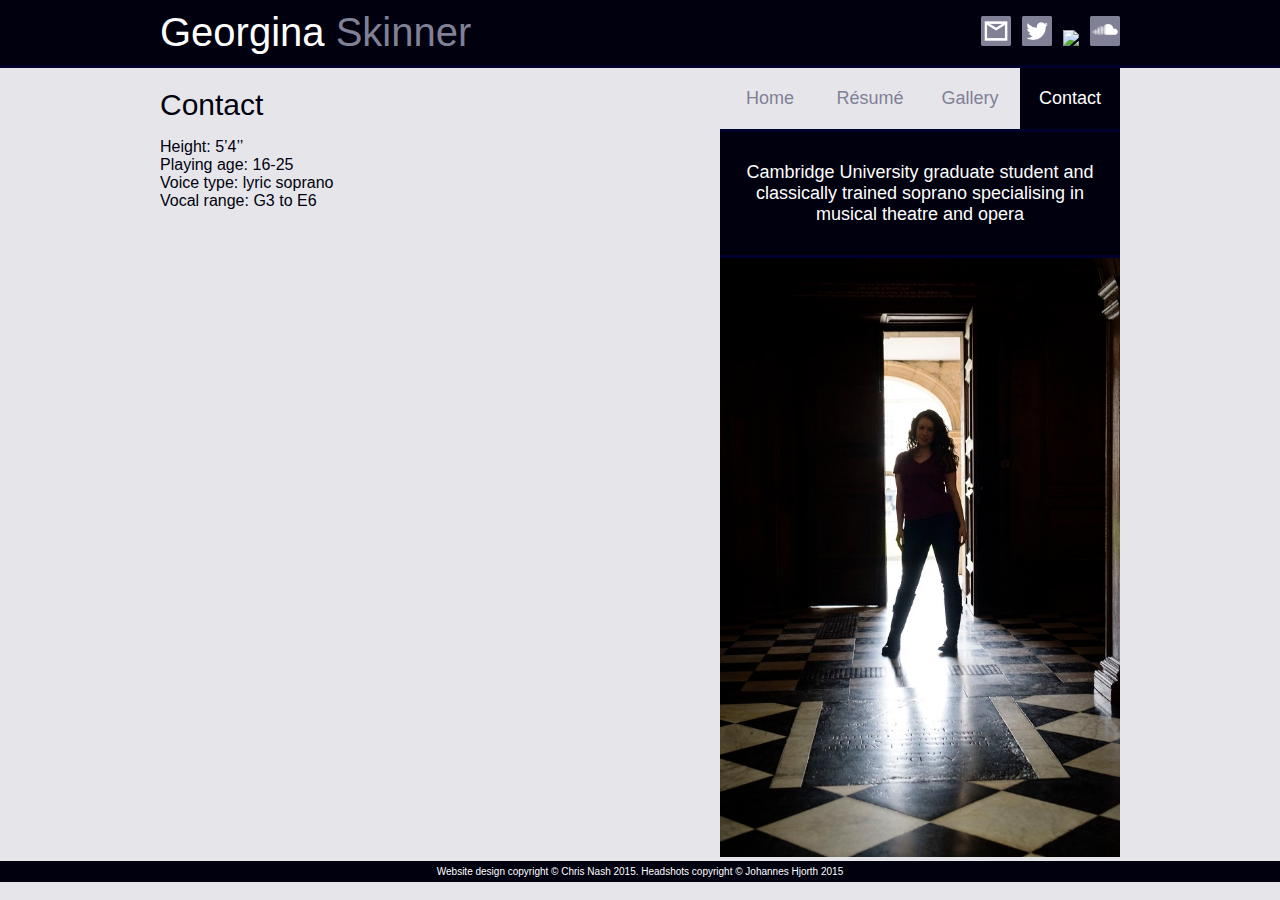
==== contact.html @ e7658b2e "First upload" ====
<!DOCTYPE html>
<html lang="en">
  <head>
    <meta charset="utf-8">
    <meta name="generator" content="CoffeeCup HTML Editor (www.coffeecup.com)">
    <meta name="dcterms.created" content="Mon, 25 May 2015 18:33:30 GMT">
    <meta name="description" content="">
    <meta name="keywords" content="">
    <title></title>
    
    <!--[if IE]>
    <script src="http://html5shim.googlecode.com/svn/trunk/html5.js"></script>
    <![endif]-->
	
	<link rel="stylesheet" type="text/css" href="css/defaultstyle.css">
 
  </head>
  
  <body>

  <header>
   <div class="contentblock">
<h1>
<span style="color:white">Georgina</span> Skinner
<span style="float:right">
<a href="mailto:georginaroseskinner@gmail.com" target="_blank"><img src="headerphotos/EmailButton.png" width="30px"></a>
<a href="https://twitter.com/GeorginaRose" target="_blank"><img src="headerphotos/TwitterButton.png" width="30px"></a>
<a href="https://www.youtube.com/channel/UCKYb1re9k1LN1TkIpfsGwiA" target="_blank"><img src="headerphotos/YouTubeButton.png" width="30px"></a>
<a href="https://soundcloud.com/georginaskinner" target="_blank"><img src="headerphotos/SoundcloudButton.png" width="30px"></a>
</span>
</h1>
</div>
</header>

<hr>

<div class="contentblock">
<ul class="navigation">
<li class="highlight"><a href="contact.html">Contact</a></li>
<li><a href="gallery.html">Gallery</a></li>
<li><a href="resume.html">Résumé</a></li>
<li><a href="index.html">Home</a></li>
</ul>

<section>

<div class="leftwords">
<h2>Contact</h2>
<p>
Height: 5’4’’<br>
Playing age: 16-25 <br>
Voice type: lyric soprano <br>
Vocal range: G3 to E6 <br>
</p>

</div>
</section>

<div class="taglinecontainer">
<hr>
<div class="tagline">
Cambridge University graduate student and classically trained soprano specialising in musical theatre and opera
</div>
<hr>
</div>

<div class="headshot">
<img src="chapel.jpg" width="400px">
</div>

</div>

<footer>
Website design copyright © Chris Nash 2015. Headshots copyright © Johannes Hjorth 2015
</footer>
  
  </body>
  
</html>
---- css/defaultstyle.css ----
/* Default CSS */
/* Generated by the CoffeeCup HTML Editor - www.coffeecup.com */

/* General body */
body{
  margin-left:auto;
  margin-right:auto;
  margin-top:0;
  margin-bottom:0;
  font-family: Tahoma, Helvetica;
  background-color:#E6E6EA;
 }
div.contentblock{
  width:960px;
  margin-left: auto;
  margin-right: auto;
  }
hr{
  margin:0;
  height:3px;
  border:0;
  background-color:#00002E;
  }
  
/* Header */
header {
    background-color:#00000E;
    color:#808096;
    text-align:left;
    margin:0px;
    padding-top:10px;
    padding-bottom:10px;
}
h1 {
    font-weight: normal;
    margin:0;
    font-size: 40px;
    }
    
/* Navigation bar */
nav.homenav {
    background-color:#00000E;
    height:470px;
    width:960px;
    float:top;
    padding:0px;
    margin:0px;
    position:relative;
}
ul.navigation{
    list-style:none;
    margin-left:0px;
    margin-top:0px;
    margin-bottom:0px;
    margin-right:0px;
    position:relative;
    z-index:1;
    }
ul.navigation li{
    background:transparent;
    margin-left:0px;
    display:block;
    width:100px;
    padding-bottom:20px;
    padding-top:20px;
    text-align:center;
    float:right;
    }
ul.navigation li a{
    color:#808096;
    text-decoration:none;
    font-size: 18px;
    }
ul.navigation li.highlight{
   background:#00000E;
   }
ul.navigation li.highlight a{
   color:white;
   cursor:default;
   }
div.taglinecontainer {
   float:right;
   clear:right;
   width:400px;
   background-color:#00000E;
   color:white;
   padding:0px 0px;
   position:relative;
   z-index:1;
 }
div.tagline {
   text-align:center;
   color:white;
   padding:30px 10px;
   font-size: 18px;
 }
 
 /* Image slideshow */
.cb-slideshow{
   list-style:none;
   margin-left:0px;
    margin-top:0px;
    margin-bottom:0px;
    margin-right:0px;
 },
.cb-slideshow:after { 
    width: 960px;
    height: 470px;
    position:absolute;
    margin-left:-480px;
    top: 0px;
    left: 50%;
    z-index: 0; 
}
.cb-slideshow li span { 
    width: 960px;
    height: 470px;
    position:absolute;
    top:0;
    left: 50%;
    margin-left:-480px;
    color: transparent;
    background-size: cover;
    background-position: 50% 50%;
    background-repeat: none;
    opacity: 0;
    z-index: 0;
    animation: imageAnimation 40s linear infinite 0s; 
}
.cb-slideshow li:nth-child(1) span { 
    background-image:url("../headerphotos/bannerphoto.jpg");
}
.cb-slideshow li:nth-child(2) span { 
    background-image:url("../headerphotos/bannerphoto2.jpg");
    animation-delay: 8s; 
}
.cb-slideshow li:nth-child(3) span { 
    background-image:url("../headerphotos/bannerphoto3.jpg");
    animation-delay: 16s; 
}
.cb-slideshow li:nth-child(4) span { 
    background-image:url("../headerphotos/bannerphoto4.jpg");
    animation-delay: 24s; 
}
.cb-slideshow li:nth-child(5) span { 
    background-image:url("../headerphotos/bannerphoto5.jpg");
    animation-delay: 32s; 
}
@keyframes imageAnimation { 
    0% { opacity: 0; animation-timing-function: ease-in; }
    4% { opacity: 1; animation-timing-function: ease-out; }
    20% { opacity: 1 }
    24% { opacity: 1 }
    28% { opacity: 0 }
    100% { opacity: 0 }
}
.no-cssanimations .cb-slideshow li span{
	opacity: 1;
}


/* Content section */
section {
   padding-top:20px;
}
div.soundcloud{
    float:left;
    margin:0;
    width:400px;
    padding:0px 0px;
 }
 h2 {
    margin:0;
    color:#00000E;
    font-weight:normal;
    font-size:30px;
  }
 h3 {
    margin:0;
    color:#00000E;
    font-weight:normal;
    font-size:22px;
  }
   h4 {
    color:#00000E;
    font-weight:normal;
    font-size:18px;
    text-decoration:underline;
    margin:0;
  }
 p {
   color:#00000E;
}
 div.wordscontent {
 float:right;
 width:530px;
}
 div.leftwords {
 float:left;
 width:530px;
}
div.headshot {
   float:right;
   clear:right;
   width:400px;
   padding:0px 0px;
 }
div.gallery {
   float:left;
}
div.gallery ul{
 width:952px;
 margin:0;
 padding:4px;
 line-height:0;
 background-color:white;
 overflow:hidden;
}   
div.gallery li{
 margin:0;
 padding:4px;
 display:block;
 float:left;
 background:white;
}
div.gallery li a{
 margin:0;
 padding:0;
 width:230px;
 height:152px;
} 
div.gallery img {
 height: inherit;
 width:inherit;
 margin:0;
 padding:0;
  }
 
/* Footer */
footer {
    background-color:#00000E;
    color:white;
    clear:both;
    text-align:center;
    padding:5px;
    font-size:10px;
    margin-bottom:0;
}
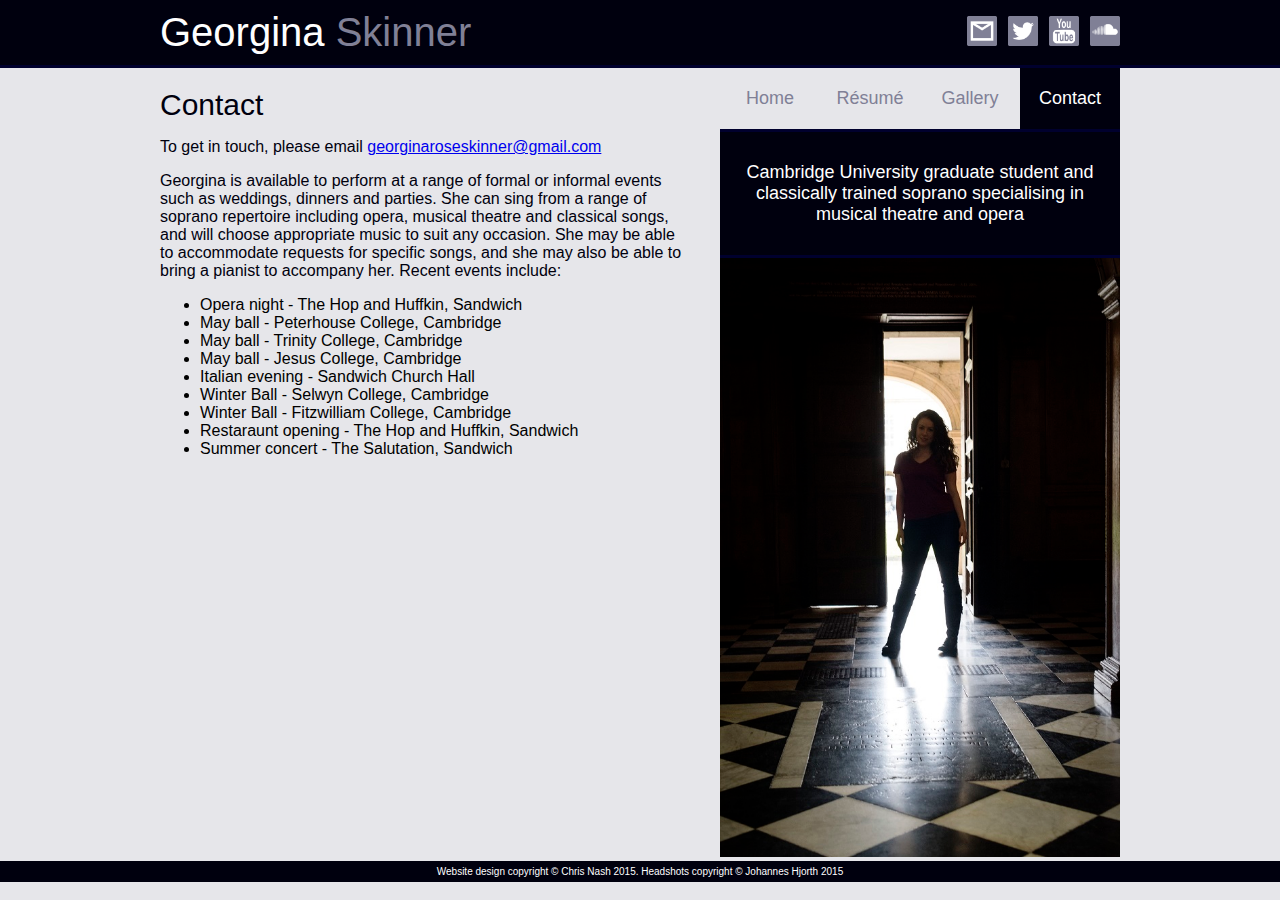
==== commit 2beac1e7: "Fixed things" ====
--- a/contact.html
+++ b/contact.html
@@ -12,6 +12,7 @@
     <script src="http://html5shim.googlecode.com/svn/trunk/html5.js"></script>
     <![endif]-->
 	
+	<link href='http://fonts.googleapis.com/css?family=Actor' rel='stylesheet' type='text/css'>
 	<link rel="stylesheet" type="text/css" href="css/defaultstyle.css">
  
   </head>
@@ -47,10 +48,21 @@
 <div class="leftwords">
 <h2>Contact</h2>
 <p>
-Height: 5’4’’<br>
-Playing age: 16-25 <br>
-Voice type: lyric soprano <br>
-Vocal range: G3 to E6 <br>
+To get in touch, please email <a href="mailto:georginaroseskinner@gmail.com" color=>georginaroseskinner@gmail.com</a>
+</p>
+<p>
+Georgina is available to perform at a range of formal or informal events such as weddings, dinners and parties. She can sing from a range of soprano repertoire including opera, musical theatre and classical songs, and will choose appropriate music to suit any occasion. She may be able to accommodate requests for specific songs, and she may also be able to bring a pianist to accompany her. Recent events include:
+<ul>
+<li>Opera night - The Hop and Huffkin, Sandwich</li>
+<li>May ball - Peterhouse College, Cambridge</li>
+<li>May ball - Trinity College, Cambridge</li>
+<li>May ball - Jesus College, Cambridge</li>
+<li>Italian evening - Sandwich Church Hall</li>
+<li>Winter Ball - Selwyn College, Cambridge</li>
+<li>Winter Ball - Fitzwilliam College, Cambridge</li>
+<li>Restaraunt opening - The Hop and Huffkin, Sandwich</li>
+<li>Summer concert - The Salutation, Sandwich</li>
+</ul>
 </p>
 
 </div>
--- a/css/defaultstyle.css
+++ b/css/defaultstyle.css
@@ -154,6 +154,14 @@
     28% { opacity: 0 }
     100% { opacity: 0 }
 }
+@-webkit-keyframes imageAnimation { 
+    0% { opacity: 0; animation-timing-function: ease-in; }
+    4% { opacity: 1; animation-timing-function: ease-out; }
+    20% { opacity: 1 }
+    24% { opacity: 1 }
+    28% { opacity: 0 }
+    100% { opacity: 0 }
+}
 .no-cssanimations .cb-slideshow li span{
 	opacity: 1;
 }
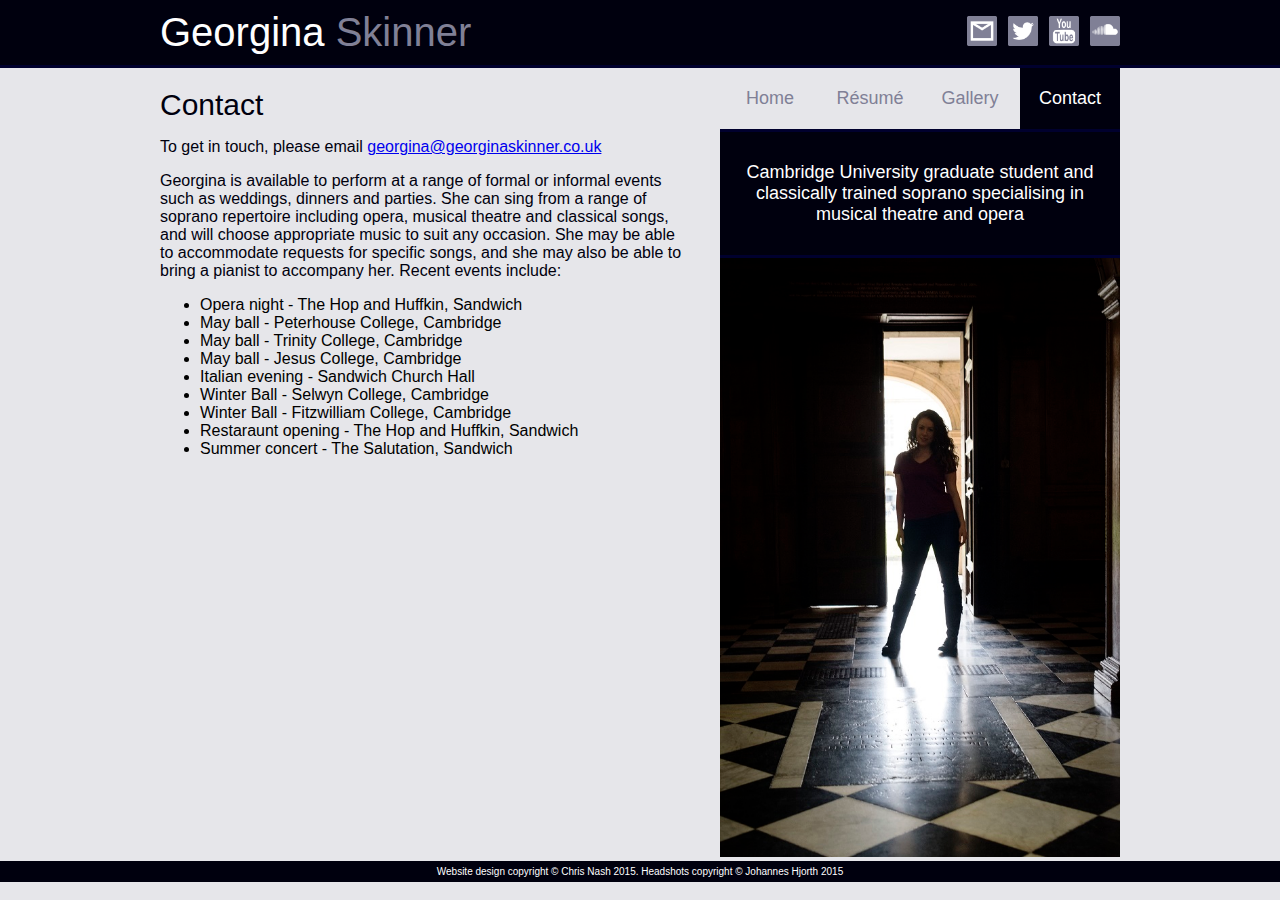
==== commit 26d62606: "New email" ====
--- a/contact.html
+++ b/contact.html
@@ -24,7 +24,7 @@
 <h1>
 <span style="color:white">Georgina</span> Skinner
 <span style="float:right">
-<a href="mailto:georginaroseskinner@gmail.com" target="_blank"><img src="headerphotos/EmailButton.png" width="30px"></a>
+<a href="mailto:georgina@georginaskinner.co.uk" target="_blank"><img src="headerphotos/EmailButton.png" width="30px"></a>
 <a href="https://twitter.com/GeorginaRose" target="_blank"><img src="headerphotos/TwitterButton.png" width="30px"></a>
 <a href="https://www.youtube.com/channel/UCKYb1re9k1LN1TkIpfsGwiA" target="_blank"><img src="headerphotos/YouTubeButton.png" width="30px"></a>
 <a href="https://soundcloud.com/georginaskinner" target="_blank"><img src="headerphotos/SoundcloudButton.png" width="30px"></a>
@@ -48,7 +48,7 @@
 <div class="leftwords">
 <h2>Contact</h2>
 <p>
-To get in touch, please email <a href="mailto:georginaroseskinner@gmail.com" color=>georginaroseskinner@gmail.com</a>
+To get in touch, please email <a href="mailto:georgina@georginaskinner.co.uk" color=>georgina@georginaskinner.co.uk</a>
 </p>
 <p>
 Georgina is available to perform at a range of formal or informal events such as weddings, dinners and parties. She can sing from a range of soprano repertoire including opera, musical theatre and classical songs, and will choose appropriate music to suit any occasion. She may be able to accommodate requests for specific songs, and she may also be able to bring a pianist to accompany her. Recent events include:
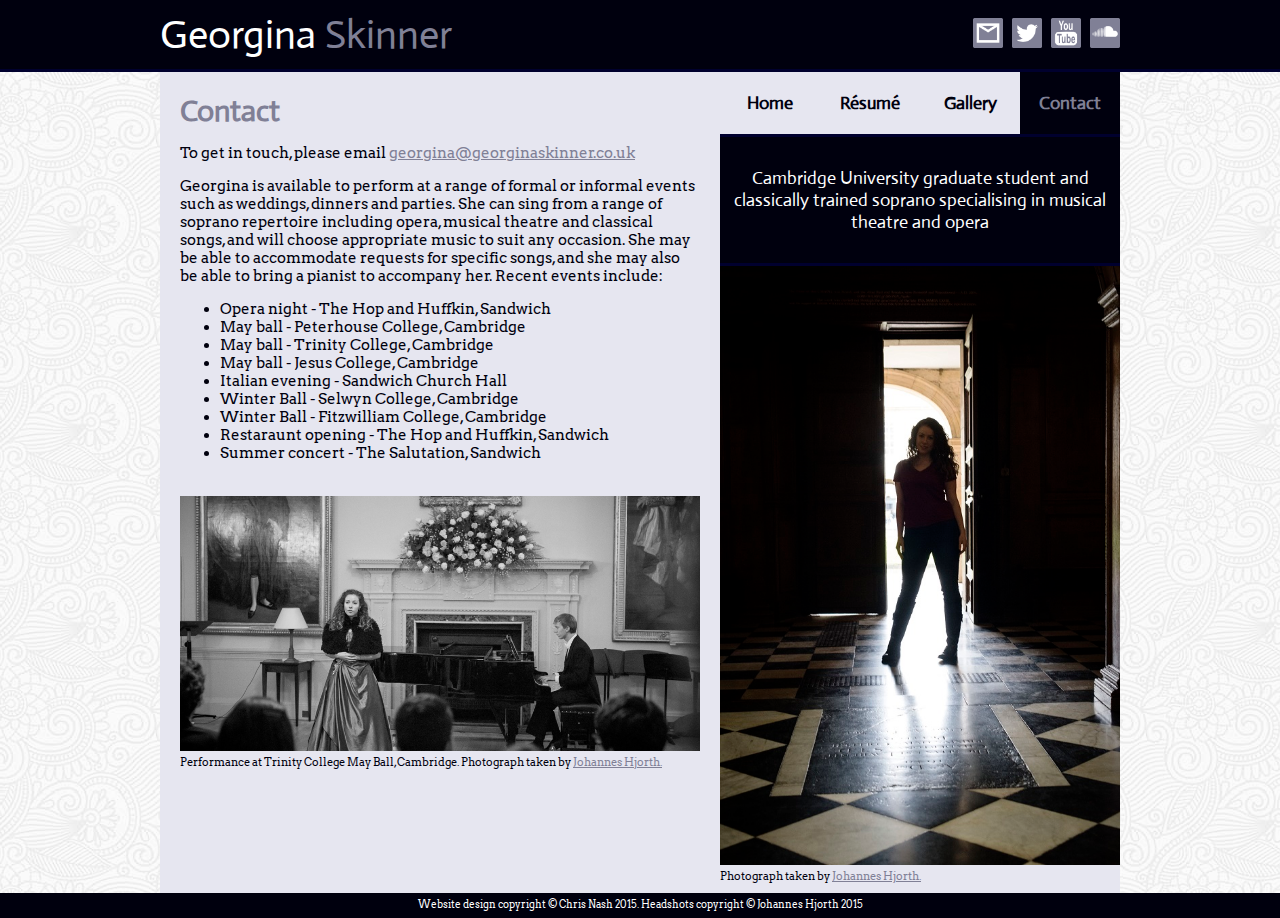
==== commit aac5c68b: "Lots of tweaks" ====
--- a/contact.html
+++ b/contact.html
@@ -12,15 +12,16 @@
     <script src="http://html5shim.googlecode.com/svn/trunk/html5.js"></script>
     <![endif]-->
 	
-	<link href='http://fonts.googleapis.com/css?family=Actor' rel='stylesheet' type='text/css'>
+	<link href='http://fonts.googleapis.com/css?family=Arvo|Actor' rel='stylesheet' type='text/css'>
 	<link rel="stylesheet" type="text/css" href="css/defaultstyle.css">
  
   </head>
   
   <body>
+  
+  <div id="wrapper">
 
   <header>
-   <div class="contentblock">
 <h1>
 <span style="color:white">Georgina</span> Skinner
 <span style="float:right">
@@ -30,7 +31,6 @@
 <a href="https://soundcloud.com/georginaskinner" target="_blank"><img src="headerphotos/SoundcloudButton.png" width="30px"></a>
 </span>
 </h1>
-</div>
 </header>
 
 <hr>
@@ -52,7 +52,7 @@
 </p>
 <p>
 Georgina is available to perform at a range of formal or informal events such as weddings, dinners and parties. She can sing from a range of soprano repertoire including opera, musical theatre and classical songs, and will choose appropriate music to suit any occasion. She may be able to accommodate requests for specific songs, and she may also be able to bring a pianist to accompany her. Recent events include:
-<ul>
+<ul style="font-family: 'Arvo', serif;">
 <li>Opera night - The Hop and Huffkin, Sandwich</li>
 <li>May ball - Peterhouse College, Cambridge</li>
 <li>May ball - Trinity College, Cambridge</li>
@@ -65,10 +65,12 @@
 </ul>
 </p>
 
+<br>
+<img src="headerphotos/bannerphoto5.jpg" width="520px">
+<figcaption>Performance at Trinity College May Ball, Cambridge. Photograph taken by <a href="https://photo.johanneshjorth.se/">Johannes Hjorth.</a></figcaption>
 </div>
-</section>
 
-<div class="taglinecontainer">
+<div class="taglinecontainer" style="margin-right:-10px">
 <hr>
 <div class="tagline">
 Cambridge University graduate student and classically trained soprano specialising in musical theatre and opera
@@ -78,13 +80,18 @@
 
 <div class="headshot">
 <img src="chapel.jpg" width="400px">
+<figcaption>Photograph taken by <a href="https://photo.johanneshjorth.se/">Johannes Hjorth.</a></figcaption>
 </div>
 
+<div class="clearer"></div>
+</section>
 </div>
 
 <footer>
 Website design copyright © Chris Nash 2015. Headshots copyright © Johannes Hjorth 2015
 </footer>
+
+</div>
   
   </body>
   
--- a/css/defaultstyle.css
+++ b/css/defaultstyle.css
@@ -2,25 +2,38 @@
 /* Generated by the CoffeeCup HTML Editor - www.coffeecup.com */
 
 /* General body */
+html {
+    height: 100%;
+    margin:0;
+    padding:0;
+}
 body{
-  margin-left:auto;
-  margin-right:auto;
-  margin-top:0;
-  margin-bottom:0;
-  font-family: Tahoma, Helvetica;
-  background-color:#E6E6EA;
+  margin:0;
+  padding:0;
+  padding:0;
+  height:100%;
+  font-family: 'Actor', sans-serif;
+  color:#00000E;
+  font-size:15px;
+  background-image:url("../symphony.png");
+  background-repeat:repeat;
  }
 div.contentblock{
   width:960px;
   margin-left: auto;
   margin-right: auto;
-  }
+  background-color:#E6E6F0;
+  height:100%;
+}
 hr{
   margin:0;
   height:3px;
   border:0;
   background-color:#00002E;
   }
+a {
+  color:#808096;
+  } 
   
 /* Header */
 header {
@@ -35,6 +48,9 @@
     font-weight: normal;
     margin:0;
     font-size: 40px;
+    width:960px;
+    margin-left: auto;
+    margin-right: auto;
     }
     
 /* Navigation bar */
@@ -67,17 +83,21 @@
     float:right;
     }
 ul.navigation li a{
-    color:#808096;
+    color:#00000E;
     text-decoration:none;
+    font-weight: bold;
     font-size: 18px;
     }
 ul.navigation li.highlight{
    background:#00000E;
    }
 ul.navigation li.highlight a{
-   color:white;
+   color:#808096;
    cursor:default;
    }
+ul.navigation li.homenh a{
+    color:white;
+    } 
 div.taglinecontainer {
    float:right;
    clear:right;
@@ -125,41 +145,56 @@
     background-repeat: none;
     opacity: 0;
     z-index: 0;
-    animation: imageAnimation 40s linear infinite 0s; 
+    animation: imageAnimation 48s linear infinite 0s;
+    -webkit-animation-name: imageAnimation;
+    -webkit-animation-duration: 48s;
+    -webkit-animation-iteration-count: infinite;
+    -webkit-animation-delay: 0s;
 }
 .cb-slideshow li:nth-child(1) span { 
     background-image:url("../headerphotos/bannerphoto.jpg");
+    animation:none;
+    opacity:1;
 }
 .cb-slideshow li:nth-child(2) span { 
+    background-image:url("../headerphotos/bannerphoto1.jpg");
+    animation-delay: 8s;
+    -webkit-animation-delay: 8s; 
+}
+.cb-slideshow li:nth-child(3) span { 
     background-image:url("../headerphotos/bannerphoto2.jpg");
-    animation-delay: 8s; 
-}
-.cb-slideshow li:nth-child(3) span { 
+    animation-delay: 16s;
+    -webkit-animation-delay: 16s; 
+}
+.cb-slideshow li:nth-child(4) span { 
     background-image:url("../headerphotos/bannerphoto3.jpg");
-    animation-delay: 16s; 
-}
-.cb-slideshow li:nth-child(4) span { 
+    animation-delay: 24s;
+    -webkit-animation-delay: 24s; 
+}
+.cb-slideshow li:nth-child(5) span { 
     background-image:url("../headerphotos/bannerphoto4.jpg");
-    animation-delay: 24s; 
-}
-.cb-slideshow li:nth-child(5) span { 
+    animation-delay: 32s;
+    -webkit-animation-delay: 32s; 
+}
+.cb-slideshow li:nth-child(6) span { 
     background-image:url("../headerphotos/bannerphoto5.jpg");
-    animation-delay: 32s; 
+    animation-delay: 40s;
+    -webkit-animation-delay: 40s; 
 }
 @keyframes imageAnimation { 
     0% { opacity: 0; animation-timing-function: ease-in; }
-    4% { opacity: 1; animation-timing-function: ease-out; }
-    20% { opacity: 1 }
-    24% { opacity: 1 }
-    28% { opacity: 0 }
+    3% { opacity: 1; animation-timing-function: ease-out; }
+    16.7% { opacity: 1 }
+    19.7% { opacity: 1 }
+    22.7% { opacity: 0 }
     100% { opacity: 0 }
 }
 @-webkit-keyframes imageAnimation { 
     0% { opacity: 0; animation-timing-function: ease-in; }
-    4% { opacity: 1; animation-timing-function: ease-out; }
-    20% { opacity: 1 }
-    24% { opacity: 1 }
-    28% { opacity: 0 }
+    3% { opacity: 1; animation-timing-function: ease-out; }
+    16.7% { opacity: 1 }
+    19.7% { opacity: 1 }
+    22.7% { opacity: 0 }
     100% { opacity: 0 }
 }
 .no-cssanimations .cb-slideshow li span{
@@ -170,6 +205,16 @@
 /* Content section */
 section {
    padding-top:20px;
+   padding-bottom:30px;
+   padding-left:10px;
+   padding-right:10px;
+   height:100%;
+}
+div.clearer {
+  height: 0px; /*0px might work too*/
+  margin: 0px;
+  padding: 0px;
+  clear: both;
 }
 div.soundcloud{
     float:left;
@@ -179,42 +224,49 @@
  }
  h2 {
     margin:0;
-    color:#00000E;
-    font-weight:normal;
+    font-weight:bold;
     font-size:30px;
+    color:#808096;
   }
  h3 {
     margin:0;
-    color:#00000E;
-    font-weight:normal;
+    color:#808096;
+    font-weight:bold;
     font-size:22px;
   }
    h4 {
-    color:#00000E;
-    font-weight:normal;
+    color:#808096;
+    font-weight:bold;
     font-size:18px;
-    text-decoration:underline;
     margin:0;
   }
  p {
-   color:#00000E;
+ font-family: 'Arvo', serif;
 }
  div.wordscontent {
  float:right;
- width:530px;
+ width:510px;
+ padding-right:10px;
 }
  div.leftwords {
  float:left;
- width:530px;
+ width:520px;
+ padding-top:0px;
+ padding-bottom:0px;
+ padding-left:10px;
+ padding-right:20px;
 }
 div.headshot {
    float:right;
    clear:right;
    width:400px;
-   padding:0px 0px;
+   padding-bottom:5px;
+   margin-right:-10px;
  }
 div.gallery {
    float:left;
+   margin-left:-10px;
+   margin-top:10px;
 }
 div.gallery ul{
  width:952px;
@@ -226,7 +278,7 @@
 }   
 div.gallery li{
  margin:0;
- padding:4px;
+ padding:3.9px;
  display:block;
  float:left;
  background:white;
@@ -243,15 +295,31 @@
  margin:0;
  padding:0;
   }
+figcaption {
+ font-size:11px;
+ font-family: 'Arvo', serif;
+ }
  
 /* Footer */
+#wrapper {
+    min-height:100%;
+	position:relative;
+ }
 footer {
+    font-family: 'Arvo', serif;
     background-color:#00000E;
     color:white;
     clear:both;
     text-align:center;
-    padding:5px;
+    padding:5px 0px;
     font-size:10px;
     margin-bottom:0;
-}
-
+    margin-top:0;
+    position:absolute;
+	width:100%;
+	height:15px;
+	bottom:0;
+	left:0;
+}
+
+
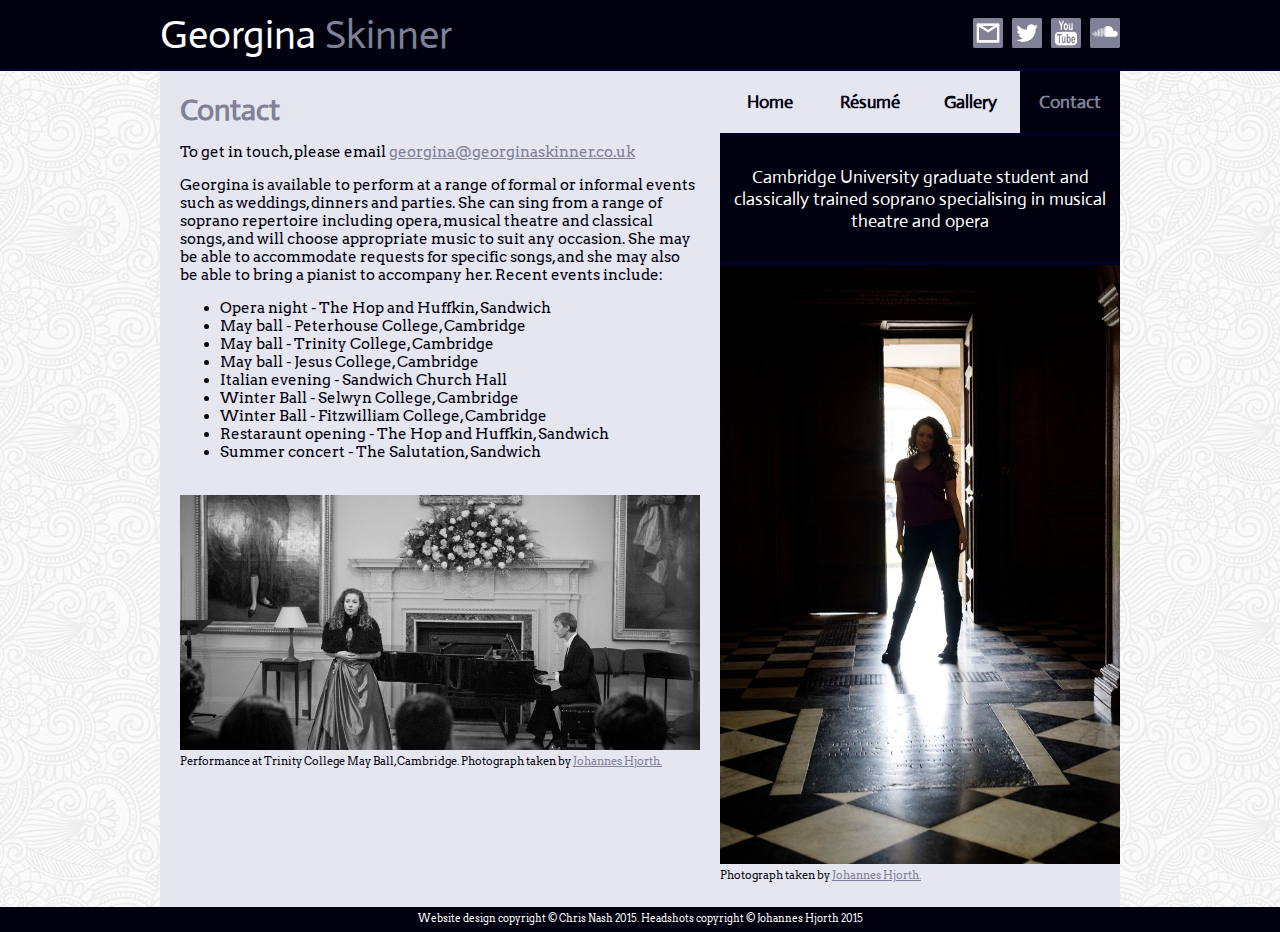
==== commit e55e2de2: "Sticky footer" ====
--- a/contact.html
+++ b/contact.html
@@ -1,28 +1,45 @@
 <!DOCTYPE html>
 <html lang="en">
-  <head>
+
+<head>
     <meta charset="utf-8">
     <meta name="generator" content="CoffeeCup HTML Editor (www.coffeecup.com)">
     <meta name="dcterms.created" content="Mon, 25 May 2015 18:33:30 GMT">
     <meta name="description" content="">
     <meta name="keywords" content="">
-    <title></title>
-    
+    <title>Georgina Skinner - Contact</title>
+
     <!--[if IE]>
     <script src="http://html5shim.googlecode.com/svn/trunk/html5.js"></script>
     <![endif]-->
-	
-	<link href='http://fonts.googleapis.com/css?family=Arvo|Actor' rel='stylesheet' type='text/css'>
-	<link rel="stylesheet" type="text/css" href="css/defaultstyle.css">
- 
-  </head>
-  
-  <body>
-  
-  <div id="wrapper">
 
-  <header>
-<h1>
+    <link href='http://fonts.googleapis.com/css?family=Arvo|Actor' rel='stylesheet' type='text/css'>
+    <link rel="stylesheet" type="text/css" href="css/defaultstyle.css">
+    <link rel="icon" type="image/png" href="GSfavicon.png">
+
+    <script>
+        (function(i, s, o, g, r, a, m) {
+            i['GoogleAnalyticsObject'] = r;
+            i[r] = i[r] || function() {
+                (i[r].q = i[r].q || []).push(arguments)
+            }, i[r].l = 1 * new Date();
+            a = s.createElement(o),
+                m = s.getElementsByTagName(o)[0];
+            a.async = 1;
+            a.src = g;
+            m.parentNode.insertBefore(a, m)
+        })(window, document, 'script', '//www.google-analytics.com/analytics.js', 'ga');
+
+        ga('create', 'UA-65601525-1', 'auto');
+        ga('send', 'pageview');
+    </script>
+
+</head>
+
+<body>
+
+    <header>
+        <h1>
 <span style="color:white">Georgina</span> Skinner
 <span style="float:right">
 <a href="mailto:georgina@georginaskinner.co.uk" target="_blank"><img src="headerphotos/EmailButton.png" width="30px"></a>
@@ -31,68 +48,66 @@
 <a href="https://soundcloud.com/georginaskinner" target="_blank"><img src="headerphotos/SoundcloudButton.png" width="30px"></a>
 </span>
 </h1>
-</header>
+    </header>
 
-<hr>
+    <hr>
 
-<div class="contentblock">
-<ul class="navigation">
-<li class="highlight"><a href="contact.html">Contact</a></li>
-<li><a href="gallery.html">Gallery</a></li>
-<li><a href="resume.html">Résumé</a></li>
-<li><a href="index.html">Home</a></li>
-</ul>
+    <div class="contentblock">
+        <ul class="navigation">
+            <li class="highlight"><a href="contact.html">Contact</a></li>
+            <li><a href="gallery.html">Gallery</a></li>
+            <li><a href="resume.html">Résumé</a></li>
+            <li><a href="index.html">Home</a></li>
+        </ul>
 
-<section>
+        <section>
 
-<div class="leftwords">
-<h2>Contact</h2>
-<p>
-To get in touch, please email <a href="mailto:georgina@georginaskinner.co.uk" color=>georgina@georginaskinner.co.uk</a>
-</p>
-<p>
-Georgina is available to perform at a range of formal or informal events such as weddings, dinners and parties. She can sing from a range of soprano repertoire including opera, musical theatre and classical songs, and will choose appropriate music to suit any occasion. She may be able to accommodate requests for specific songs, and she may also be able to bring a pianist to accompany her. Recent events include:
-<ul style="font-family: 'Arvo', serif;">
-<li>Opera night - The Hop and Huffkin, Sandwich</li>
-<li>May ball - Peterhouse College, Cambridge</li>
-<li>May ball - Trinity College, Cambridge</li>
-<li>May ball - Jesus College, Cambridge</li>
-<li>Italian evening - Sandwich Church Hall</li>
-<li>Winter Ball - Selwyn College, Cambridge</li>
-<li>Winter Ball - Fitzwilliam College, Cambridge</li>
-<li>Restaraunt opening - The Hop and Huffkin, Sandwich</li>
-<li>Summer concert - The Salutation, Sandwich</li>
-</ul>
-</p>
+            <div class="leftwords">
+                <h2>Contact</h2>
+                <p>
+                    To get in touch, please email <a href="mailto:georgina@georginaskinner.co.uk" color=>georgina@georginaskinner.co.uk</a>
+                </p>
+                <p>
+                    Georgina is available to perform at a range of formal or informal events such as weddings, dinners and parties. She can sing from a range of soprano repertoire including opera, musical theatre and classical songs, and will choose appropriate music to suit any occasion. She may be able to accommodate requests for specific songs, and she may also be able to bring a pianist to accompany her. Recent events include:
+                    <ul style="font-family: 'Arvo', serif;">
+                        <li>Opera night - The Hop and Huffkin, Sandwich</li>
+                        <li>May ball - Peterhouse College, Cambridge</li>
+                        <li>May ball - Trinity College, Cambridge</li>
+                        <li>May ball - Jesus College, Cambridge</li>
+                        <li>Italian evening - Sandwich Church Hall</li>
+                        <li>Winter Ball - Selwyn College, Cambridge</li>
+                        <li>Winter Ball - Fitzwilliam College, Cambridge</li>
+                        <li>Restaraunt opening - The Hop and Huffkin, Sandwich</li>
+                        <li>Summer concert - The Salutation, Sandwich</li>
+                    </ul>
+                </p>
 
-<br>
-<img src="headerphotos/bannerphoto5.jpg" width="520px">
-<figcaption>Performance at Trinity College May Ball, Cambridge. Photograph taken by <a href="https://photo.johanneshjorth.se/">Johannes Hjorth.</a></figcaption>
-</div>
+                <br>
+                <img src="headerphotos/bannerphoto5.jpg" width="520px">
+                <figcaption>Performance at Trinity College May Ball, Cambridge. Photograph taken by <a href="https://photo.johanneshjorth.se/">Johannes Hjorth.</a></figcaption>
+            </div>
 
-<div class="taglinecontainer" style="margin-right:-10px">
-<hr>
-<div class="tagline">
-Cambridge University graduate student and classically trained soprano specialising in musical theatre and opera
-</div>
-<hr>
-</div>
+            <div class="taglinecontainer" style="margin-right:-10px">
+                <hr>
+                <div class="tagline">
+                    Cambridge University graduate student and classically trained soprano specialising in musical theatre and opera
+                </div>
+                <hr>
+            </div>
 
-<div class="headshot">
-<img src="chapel.jpg" width="400px">
-<figcaption>Photograph taken by <a href="https://photo.johanneshjorth.se/">Johannes Hjorth.</a></figcaption>
-</div>
+            <div class="headshot">
+                <img src="chapel.jpg" width="400px">
+                <figcaption>Photograph taken by <a href="https://photo.johanneshjorth.se/">Johannes Hjorth.</a></figcaption>
+            </div>
 
-<div class="clearer"></div>
-</section>
-</div>
+            <div class="clearer"></div>
+        </section>
+    </div>
 
-<footer>
-Website design copyright © Chris Nash 2015. Headshots copyright © Johannes Hjorth 2015
-</footer>
+    <footer>
+        Website design copyright © Chris Nash 2015. Headshots copyright © Johannes Hjorth 2015
+    </footer>
 
-</div>
-  
-  </body>
-  
+</body>
+
 </html>--- a/css/defaultstyle.css
+++ b/css/defaultstyle.css
@@ -23,7 +23,7 @@
   margin-left: auto;
   margin-right: auto;
   background-color:#E6E6F0;
-  height:100%;
+  min-height: calc(100% - 48px - 15px - 33px); /* 100% - height of header - height of footer - vertical padding */
 }
 hr{
   margin:0;
@@ -43,6 +43,7 @@
     margin:0px;
     padding-top:10px;
     padding-bottom:10px;
+    height:48px;
 }
 h1 {
     font-weight: normal;
@@ -205,7 +206,7 @@
 /* Content section */
 section {
    padding-top:20px;
-   padding-bottom:30px;
+   padding-bottom:20px;
    padding-left:10px;
    padding-right:10px;
    height:100%;
@@ -302,7 +303,7 @@
  
 /* Footer */
 #wrapper {
-    min-height:100%;
+    height:100%;
 	position:relative;
  }
 footer {
@@ -315,9 +316,9 @@
     font-size:10px;
     margin-bottom:0;
     margin-top:0;
-    position:absolute;
-	width:100%;
-	height:15px;
+    position: relative;
+  width: 100%;
+  height: 15px; /* Height of the footer */
 	bottom:0;
 	left:0;
 }
